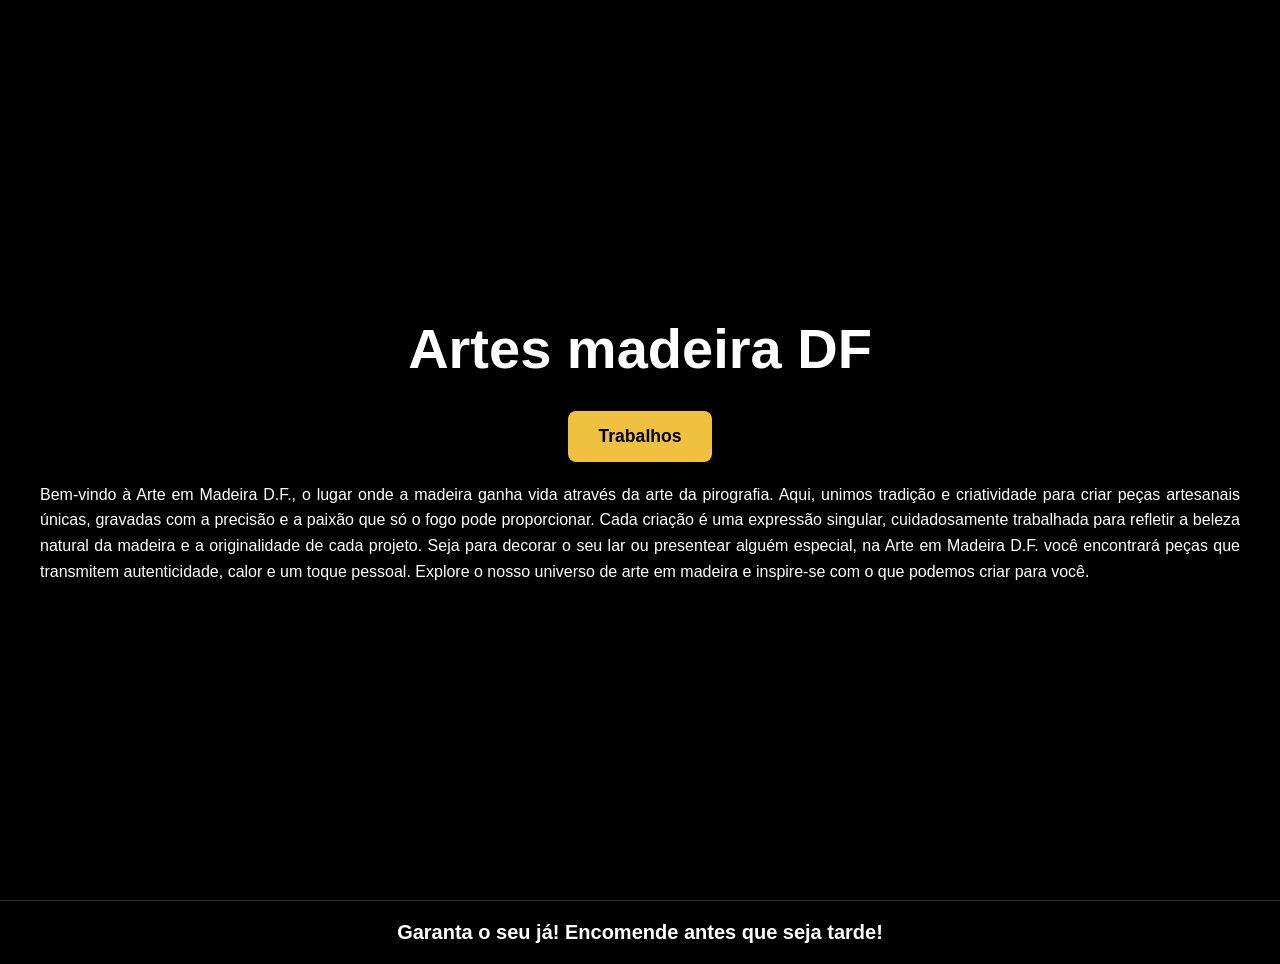
==== index.html @ bbf0ed5f "Update index.html Signed-off-by: diogoarquiteto490-sys <diogoarquiteto490@gmail.com>" ====
<!DOCTYPE html>
<html lang="pt">
<head>
  <meta charset="UTF-8">
  <title>Artes madeira DF</title>
  <meta name="viewport" content="width=device-width, initial-scale=1.0">
  
  <!-- ÍCONE NA ABA DO NAVEGADOR -->
  <link rel="icon" href="Logo Pequeno.svg" type="image/svg">
  
  <link rel="stylesheet" href="style.css">
</head>
<body>

<!-- CAPA -->
<section id="capa">
  <div class="capa-conteudo">
    <h1 class="titulo-capa">Artes madeira DF</h1>
    
    <div class="capa-botoes">
      <button id="btnTrabalhos">Trabalhos</button>
    </div>
    <p class="texto">
 Bem-vindo à Arte em Madeira D.F., o lugar onde a madeira ganha vida através da arte da pirografia. Aqui, unimos tradição e criatividade para criar peças artesanais únicas, gravadas com a precisão e a paixão que só o fogo pode proporcionar. Cada criação é uma expressão singular, cuidadosamente trabalhada para refletir a beleza natural da madeira e a originalidade de cada projeto. Seja para decorar o seu lar ou presentear alguém especial, na Arte em Madeira D.F. você encontrará peças que transmitem autenticidade, calor e um toque pessoal. Explore o nosso universo de arte em madeira e inspire-se com o que podemos criar para você. 
</p>
    <!-- SUB-BOTÕES -->
    <div id="subBotoes" class="hidden">
      <button data-target="quadros" class="btn-sub">Quadros</button>
      <button data-target="imans" class="btn-sub">Ímanes</button>
      <button data-target="colecoes" class="btn-sub">Coleções</button>
    </div>
  </div>
</section>

<!-- SITE (CONTEÚDO ESCONDIDO INICIALMENTE) -->
<section id="site" class="hidden">
  <button id="voltarCapa" class="voltar-menu">← Voltar para a Capa</button>
  
  <nav class="tabs">
    <ul>
      <li><button class="tab" data-tab="quadros">Quadros</button></li>
      <li><button class="tab" data-tab="imans">Ímanes</button></li>
      <li><button class="tab" data-tab="colecoes">Coleções</button></li>
    </ul>
  </nav>

  <div id="quadros" class="tab-content">
    <h2>Os Meus Quadros</h2>
    <div class="galeria" id="listaQuadros"></div>
  </div>

  <div id="imans" class="tab-content">
    <h2>Os Meus Ímanes</h2>
    <div class="galeria" id="listaImans"></div>
  </div>

  <div id="colecoes" class="tab-content">
    <h2>As Minhas Coleções</h2>
    <div class="galeria" id="listaColecoes"></div>
  </div>
</section>

<!-- MODAL COM GALERIA -->
<div id="modal" class="modal hidden">
  <div class="modal-box">
    <span class="close">✕</span>
    <div class="modal-flex">
      <div class="modal-col-img">
        <div class="main-img-container">
          <button id="prevImg" class="nav-btn">❮</button>
          <img id="modalImg" src="" alt="">
          <button id="nextImg" class="nav-btn">❯</button>
        </div>
        <div id="thumbContainer" class="thumb-container"></div>
      </div>
      <div class="modal-col-info">
        <p><strong>Nome:</strong> <span id="modalTitulo"></span></p>
        <p><strong>Ano:</strong> <span id="modalAno"></span></p>
        <p><strong>Autor:</strong> <span id="modalAutor"></span></p>
        
        <!-- SECÇÃO TRABALHOS (QUADROS/ÍMANES) -->
        <div id="infoTrabalho">
          <p><strong>Número:</strong> <span id="modalNumero"></span></p>
          <div class="medidas-box">
            <p><strong>Medidas:</strong></p>
            <ul>
              <li><strong>Comp:</strong> <span id="modalComp"></span></li>
              <li><strong>Larg:</strong> <span id="modalLarg"></span></li>
              <li><strong>Esp:</strong> <span id="modalEsp"></span></li>
            </ul>
          </div>
          <p><strong>Descrição:</strong></p>
          <p id="modalDesc" class="descricao-texto"></p>
        </div>

        <!-- SECÇÃO COLEÇÕES -->
        <div id="infoColecao" class="hidden">
          <p><strong>Tipo de Peça:</strong> <span id="colTipo"></span></p>
          <p><strong>Itens Disponíveis:</strong></p>
          <p id="colItens" class="descricao-texto"></p>
        </div>
      </div>
    </div>
  </div>
</div>

<script src="script.js"></script>
  <footer class="rodape">
  Garanta o seu já! Encomende antes que seja tarde!
</footer>
</body>
</html>
---- style.css ----
* { margin: 0; padding: 0; box-sizing: border-box; }
body { font-family: 'Segoe UI', sans-serif; background: #000; color: #fff; }
.hidden { display: none !important; }

/* CAPA */
#capa { 
  height: 100vh; 
  background: url("logo.svg") center/cover no-repeat; 
  display: flex; align-items: center; justify-content: center; 
}
.capa-conteudo { 
  background: rgba(0,0,0,0.6); padding: 40px; border-radius: 15px; text-align: center; 
}
.titulo-capa {
  font-size: 3.5rem; color: #fff; margin-bottom: 30px;
  text-shadow: 2px 2px 10px rgba(0,0,0,1);
}
.capa-botoes { display: flex; gap: 20px; justify-content: center; }
.capa-botoes button { 
  padding: 15px 30px; cursor: pointer; background: #f0c040; 
  border: none; border-radius: 8px; font-weight: bold; font-size: 1.1rem;
}

/* SUB-BOTÕES */
#subBotoes { margin-top: 25px; display: flex; gap: 15px; justify-content: center; }
.btn-sub { 
  background: #fff !important; color: #000 !important; 
  padding: 10px 25px !important; border: 2px solid #f0c040 !important; 
  font-weight: bold; border-radius: 5px; cursor: pointer;
}

/* SITE */
.tabs { background: #111; border-bottom: 1px solid #333; padding: 10px; }
.tabs ul { list-style: none; display: flex; justify-content: center; gap: 20px; }
.tab { background: none; border: none; color: #aaa; cursor: pointer; font-size: 1rem; padding: 10px; }
.tab.active { color: #f0c040; border-bottom: 2px solid #f0c040; }
.tab-content { display: none; padding: 40px; text-align: center; }
.tab-content.active { display: block; }
.voltar-menu { background: #333; color: #fff; border: none; padding: 10px 20px; cursor: pointer; margin: 15px; border-radius: 5px; }

/* GALERIA */
.galeria { display: flex; flex-wrap: wrap; justify-content: center; gap: 20px; }
.galeria img { 
  width: 180px; height: 180px; object-fit: cover; 
  border: 6px solid #3d2b1f; padding: 3px; background: #000;
  box-shadow: 5px 5px 15px rgba(0,0,0,0.8); cursor: pointer; transition: 0.3s;
}
.galeria img:hover { transform: scale(1.1); border-color: #f0c040; }

/* MODAL FIXO (900x600) */
.modal { 
  position: fixed; inset: 0; background: rgba(0,0,0,0.95); 
  display: flex; align-items: center; justify-content: center; z-index: 3000; 
}
.modal-box {
  background: #000; width: 900px; height: 600px; 
  max-width: 95vw; max-height: 90vh; padding: 50px 30px;
  border: 1px solid #333; position: relative; overflow: hidden;
}
.modal-flex { display: flex; height: 100%; gap: 40px; }
.modal-col-img { flex: 0 0 500px; height: 100%; display: flex; align-items: center; justify-content: center; }
.modal-col-img img { max-width: 100%; max-height: 100%; object-fit: contain; border: 1px solid #222; }
.modal-col-info { flex: 1; color: #888; text-align: left; overflow-y: auto; }
.modal-col-info span { text-decoration: underline; color: #ccc; }
.close { position: absolute; top: 10px; right: 20px; font-size: 2.5rem; cursor: pointer; color: #fff; }

@media (max-width: 850px) {
  .modal-box { width: 95%; height: auto; padding-top: 60px; overflow-y: auto; }
  .modal-flex { flex-direction: column; }
  .modal-col-img { flex: 0 0 auto; width: 100%; height: 300px; }
}

.texto{
    color: white;
    font-size: 16px;
    margin-top: 20px;
    text-align: justify;
    max-width: 1200px;
    margin-left: auto;
    margin-right: auto;
    line-height: 1.6;
    display: block;
}
.rodape{
    width: 100%;
    background: #000;
    color: white;
    text-align: center;
    padding: 20px;
    font-size: 20px;
    font-weight: bold;
    border-top: 1px solid #333;
}
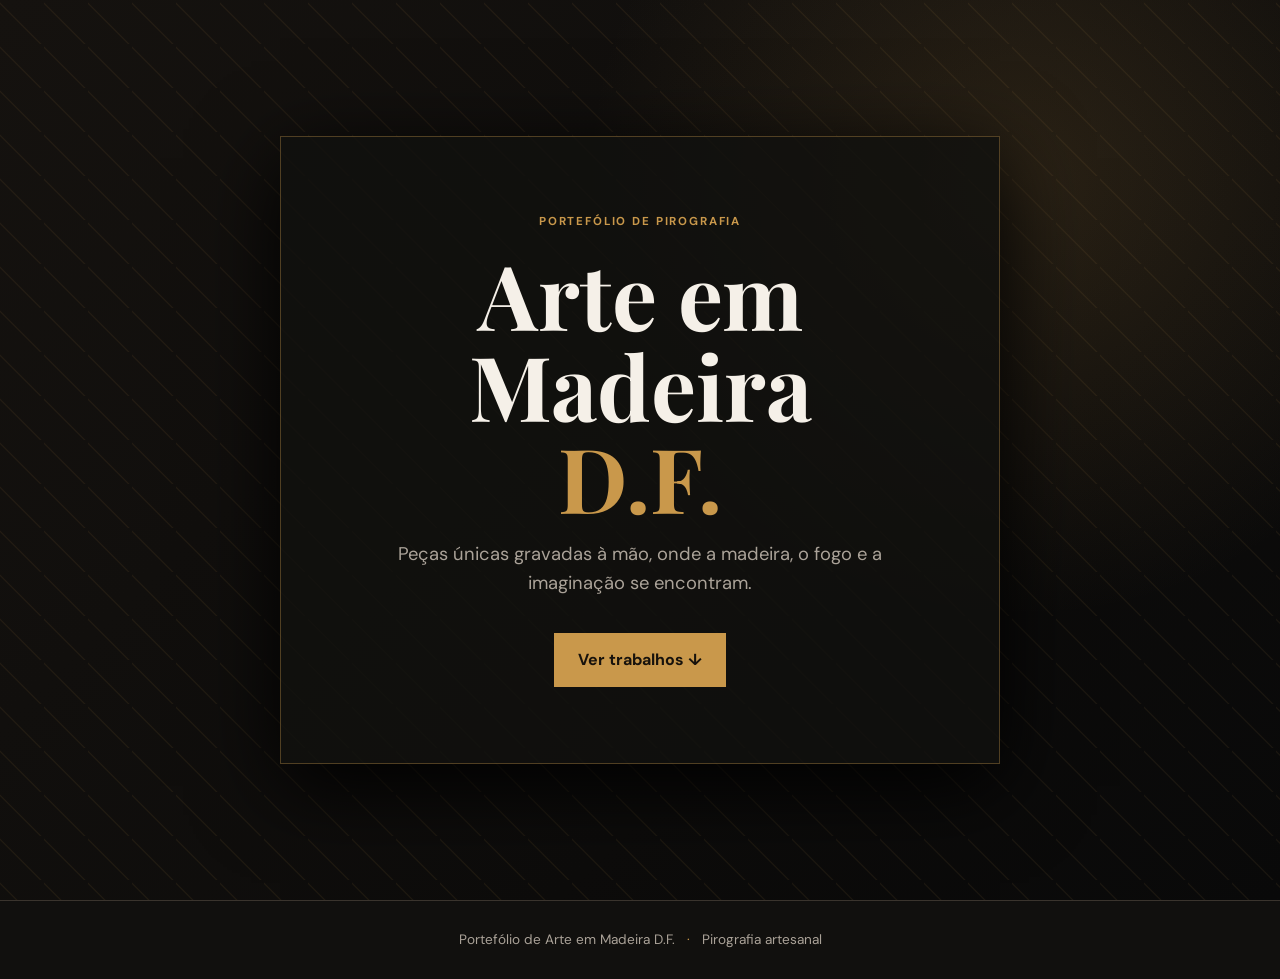
==== commit 5d42eea7: "Update HTML structure and content for portfolio Signed-off-by: diogoarquiteto490-sys <diogoarquiteto" ====
--- a/index.html
+++ b/index.html
@@ -1,112 +1,92 @@
 <!DOCTYPE html>
-<html lang="pt">
+<html lang="pt-PT">
 <head>
   <meta charset="UTF-8">
-  <title>Artes madeira DF</title>
   <meta name="viewport" content="width=device-width, initial-scale=1.0">
-  
-  <!-- ÍCONE NA ABA DO NAVEGADOR -->
-  <link rel="icon" href="Logo Pequeno.svg" type="image/svg">
-  
+  <meta name="description" content="Portefólio de pirografia e arte em madeira de Diogo Fernandes.">
+  <title>Arte em Madeira D.F. — Portefólio</title>
+  <link rel="icon" href="Logo Pequeno.svg" type="image/svg+xml">
   <link rel="stylesheet" href="style.css">
 </head>
 <body>
+  <main>
+    <section id="capa" aria-labelledby="titulo-capa">
+      <div class="capa-conteudo">
+        <p class="eyebrow">PORTefólio de pirografia</p>
+        <h1 id="titulo-capa" class="titulo-capa">Arte em Madeira <span>D.F.</span></h1>
+        <p class="texto">Peças únicas gravadas à mão, onde a madeira, o fogo e a imaginação se encontram.</p>
+        <div class="capa-botoes">
+          <button id="btnTrabalhos" type="button" aria-expanded="false" aria-controls="subBotoes">Ver trabalhos <span aria-hidden="true">↓</span></button>
+        </div>
+        <div id="subBotoes" class="sub-botoes hidden" aria-label="Escolher categoria">
+          <button data-target="quadros" class="btn-sub" type="button">Quadros</button>
+          <button data-target="imans" class="btn-sub" type="button">Ímanes</button>
+          <button data-target="colecoes" class="btn-sub" type="button">Coleções</button>
+        </div>
+      </div>
+    </section>
 
-<!-- CAPA -->
-<section id="capa">
-  <div class="capa-conteudo">
-    <h1 class="titulo-capa">Artes madeira DF</h1>
-    
-    <div class="capa-botoes">
-      <button id="btnTrabalhos">Trabalhos</button>
-    </div>
-    <p class="texto">
- Bem-vindo à Arte em Madeira D.F., o lugar onde a madeira ganha vida através da arte da pirografia. Aqui, unimos tradição e criatividade para criar peças artesanais únicas, gravadas com a precisão e a paixão que só o fogo pode proporcionar. Cada criação é uma expressão singular, cuidadosamente trabalhada para refletir a beleza natural da madeira e a originalidade de cada projeto. Seja para decorar o seu lar ou presentear alguém especial, na Arte em Madeira D.F. você encontrará peças que transmitem autenticidade, calor e um toque pessoal. Explore o nosso universo de arte em madeira e inspire-se com o que podemos criar para você. 
-</p>
-    <!-- SUB-BOTÕES -->
-    <div id="subBotoes" class="hidden">
-      <button data-target="quadros" class="btn-sub">Quadros</button>
-      <button data-target="imans" class="btn-sub">Ímanes</button>
-      <button data-target="colecoes" class="btn-sub">Coleções</button>
-    </div>
-  </div>
-</section>
+    <section id="site" class="hidden" aria-label="Portefólio">
+      <header class="site-header">
+        <button id="voltarCapa" class="voltar-menu" type="button">← Capa</button>
+        <div>
+          <p class="eyebrow">Arte em Madeira D.F.</p>
+          <h2>Galeria de trabalhos</h2>
+        </div>
+      </header>
+      <nav class="tabs" aria-label="Categorias do portefólio">
+        <ul>
+          <li><button class="tab" data-tab="quadros" type="button">Quadros</button></li>
+          <li><button class="tab" data-tab="imans" type="button">Ímanes</button></li>
+          <li><button class="tab" data-tab="colecoes" type="button">Coleções</button></li>
+        </ul>
+      </nav>
+      <div id="quadros" class="tab-content">
+        <div class="section-heading"><p class="eyebrow">Peças gravadas à mão</p><h2>Os meus quadros</h2><p>Uma seleção de trabalhos desenvolvidos ao longo dos anos.</p></div>
+        <div class="galeria" id="listaQuadros"></div>
+      </div>
+      <div id="imans" class="tab-content">
+        <div class="section-heading"><p class="eyebrow">Pequenos formatos</p><h2>Os meus ímanes</h2><p>Objetos simples que levam a arte em madeira para o dia a dia.</p></div>
+        <div class="galeria" id="listaImans"></div>
+      </div>
+      <div id="colecoes" class="tab-content">
+        <div class="section-heading"><p class="eyebrow">Conjuntos e temas</p><h2>As minhas coleções</h2><p>Trabalhos reunidos por memória, lugar ou inspiração.</p></div>
+        <div class="galeria" id="listaColecoes"></div>
+      </div>
+    </section>
+  </main>
 
-<!-- SITE (CONTEÚDO ESCONDIDO INICIALMENTE) -->
-<section id="site" class="hidden">
-  <button id="voltarCapa" class="voltar-menu">← Voltar para a Capa</button>
-  
-  <nav class="tabs">
-    <ul>
-      <li><button class="tab" data-tab="quadros">Quadros</button></li>
-      <li><button class="tab" data-tab="imans">Ímanes</button></li>
-      <li><button class="tab" data-tab="colecoes">Coleções</button></li>
-    </ul>
-  </nav>
-
-  <div id="quadros" class="tab-content">
-    <h2>Os Meus Quadros</h2>
-    <div class="galeria" id="listaQuadros"></div>
-  </div>
-
-  <div id="imans" class="tab-content">
-    <h2>Os Meus Ímanes</h2>
-    <div class="galeria" id="listaImans"></div>
-  </div>
-
-  <div id="colecoes" class="tab-content">
-    <h2>As Minhas Coleções</h2>
-    <div class="galeria" id="listaColecoes"></div>
-  </div>
-</section>
-
-<!-- MODAL COM GALERIA -->
-<div id="modal" class="modal hidden">
-  <div class="modal-box">
-    <span class="close">✕</span>
-    <div class="modal-flex">
-      <div class="modal-col-img">
-        <div class="main-img-container">
-          <button id="prevImg" class="nav-btn">❮</button>
-          <img id="modalImg" src="" alt="">
-          <button id="nextImg" class="nav-btn">❯</button>
+  <div id="modal" class="modal hidden" role="dialog" aria-modal="true" aria-labelledby="modalTitulo">
+    <div class="modal-box">
+      <button class="close" type="button" aria-label="Fechar detalhe">×</button>
+      <div class="modal-flex">
+        <div class="modal-col-img">
+          <div class="main-img-container">
+            <button id="prevImg" class="nav-btn" type="button" aria-label="Imagem anterior">‹</button>
+            <img id="modalImg" src="" alt="">
+            <button id="nextImg" class="nav-btn" type="button" aria-label="Imagem seguinte">›</button>
+          </div>
+          <div id="thumbContainer" class="thumb-container" aria-label="Miniaturas"></div>
         </div>
-        <div id="thumbContainer" class="thumb-container"></div>
-      </div>
-      <div class="modal-col-info">
-        <p><strong>Nome:</strong> <span id="modalTitulo"></span></p>
-        <p><strong>Ano:</strong> <span id="modalAno"></span></p>
-        <p><strong>Autor:</strong> <span id="modalAutor"></span></p>
-        
-        <!-- SECÇÃO TRABALHOS (QUADROS/ÍMANES) -->
-        <div id="infoTrabalho">
-          <p><strong>Número:</strong> <span id="modalNumero"></span></p>
-          <div class="medidas-box">
-            <p><strong>Medidas:</strong></p>
-            <ul>
-              <li><strong>Comp:</strong> <span id="modalComp"></span></li>
-              <li><strong>Larg:</strong> <span id="modalLarg"></span></li>
-              <li><strong>Esp:</strong> <span id="modalEsp"></span></li>
-            </ul>
+        <div class="modal-col-info">
+          <p class="eyebrow">Detalhe da obra</p>
+          <h2 id="modalTitulo"></h2>
+          <p id="modalDesc" class="descricao-texto"></p>
+          <dl class="dados-obra">
+            <div><dt>Ano</dt><dd id="modalAno"></dd></div>
+            <div><dt>Autor</dt><dd id="modalAutor"></dd></div>
+            <div id="pNumero"><dt>Número</dt><dd id="modalNumero"></dd></div>
+          </dl>
+          <div id="boxMedidas" class="medidas-box">
+            <p class="eyebrow">Dimensões</p>
+            <ul><li><strong>Comp.</strong> <span id="modalComp"></span></li><li><strong>Larg.</strong> <span id="modalLarg"></span></li><li><strong>Esp.</strong> <span id="modalEsp"></span></li></ul>
           </div>
-          <p><strong>Descrição:</strong></p>
-          <p id="modalDesc" class="descricao-texto"></p>
-        </div>
-
-        <!-- SECÇÃO COLEÇÕES -->
-        <div id="infoColecao" class="hidden">
-          <p><strong>Tipo de Peça:</strong> <span id="colTipo"></span></p>
-          <p><strong>Itens Disponíveis:</strong></p>
-          <p id="colItens" class="descricao-texto"></p>
+          <p class="contador" id="contadorImagem" aria-live="polite"></p>
         </div>
       </div>
     </div>
   </div>
-</div>
-
-<script src="script.js"></script>
-  <footer class="rodape">
-  Garanta o seu já! Encomende antes que seja tarde!
-</footer>
+  <footer class="rodape">Portefólio de Arte em Madeira D.F. <span>·</span> Pirografia artesanal</footer>
+  <script src="script.js"></script>
 </body>
 </html>
--- a/style.css
+++ b/style.css
@@ -1,93 +1,88 @@
-* { margin: 0; padding: 0; box-sizing: border-box; }
-body { font-family: 'Segoe UI', sans-serif; background: #000; color: #fff; }
-.hidden { display: none !important; }
+@import url('https://fonts.googleapis.com/css2?family=DM+Sans:wght@400;500;700&family=Playfair+Display:wght@600;700&display=swap');
 
-/* CAPA */
-#capa { 
-  height: 100vh; 
-  background: url("logo.svg") center/cover no-repeat; 
-  display: flex; align-items: center; justify-content: center; 
+:root { --bg:#11100e; --panel:#1b1916; --text:#f5f0e8; --muted:#aaa298; --accent:#c9984b; --line:#3a342d; --wood:#704b2d; }
+* { margin:0; padding:0; box-sizing:border-box; }
+html { scroll-behavior:smooth; }
+body { min-width:320px; background:var(--bg); color:var(--text); font-family:'DM Sans',Arial,sans-serif; line-height:1.6; }
+button { font:inherit; }
+button:focus-visible { outline:3px solid var(--accent); outline-offset:4px; }
+.hidden { display:none !important; }
+
+#capa { min-height:100svh; display:grid; place-items:center; padding:32px 20px; position:relative; overflow:hidden; background:radial-gradient(circle at 80% 20%,rgba(201,152,75,.15),transparent 35%),linear-gradient(135deg,#15120f,#090909); }
+#capa::before { content:""; position:absolute; inset:0; opacity:.12; background-image:linear-gradient(45deg,transparent 45%,#c9984b 46%,transparent 48%); background-size:44px 44px; pointer-events:none; }
+.capa-conteudo { position:relative; width:min(720px,100%); padding:clamp(32px,7vw,76px); border:1px solid rgba(201,152,75,.35); background:rgba(17,16,14,.82); box-shadow:0 22px 80px #000; text-align:center; }
+.eyebrow { color:var(--accent); font-size:.72rem; font-weight:700; letter-spacing:.16em; text-transform:uppercase; }
+.titulo-capa { margin:16px 0 18px; font-family:'Playfair Display',Georgia,serif; font-size:clamp(2.7rem,7vw,5.7rem); line-height:1.02; font-weight:700; }
+.titulo-capa span { display:block; color:var(--accent); }
+.texto { max-width:570px; margin:0 auto; color:var(--muted); font-size:clamp(1rem,2vw,1.15rem); }
+.capa-botoes { margin-top:34px; }
+.capa-botoes button,.btn-sub,.voltar-menu,.nav-btn,.close,.tab { border:0; cursor:pointer; transition:.2s ease; }
+.capa-botoes button { padding:14px 24px; background:var(--accent); color:#17120c; font-weight:700; }
+.capa-botoes button:hover { background:#e0b66e; transform:translateY(-2px); }
+.sub-botoes { display:flex; justify-content:center; flex-wrap:wrap; gap:10px; margin-top:18px; }
+.btn-sub { padding:10px 18px; color:var(--text); background:transparent; border:1px solid var(--line); }
+.btn-sub:hover { border-color:var(--accent); color:var(--accent); }
+
+#site { min-height:100svh; }
+.site-header { display:flex; align-items:center; gap:24px; max-width:1240px; margin:auto; padding:28px 24px 18px; }
+.site-header h2,.section-heading h2 { font-family:'Playfair Display',Georgia,serif; font-size:clamp(1.8rem,4vw,3rem); line-height:1.1; }
+.voltar-menu { padding:9px 14px; color:var(--muted); background:transparent; border:1px solid var(--line); }
+.voltar-menu:hover { color:var(--text); border-color:var(--accent); }
+.tabs { position:sticky; top:0; z-index:20; background:rgba(17,16,14,.94); border-top:1px solid var(--line); border-bottom:1px solid var(--line); backdrop-filter:blur(12px); }
+.tabs ul { display:flex; justify-content:center; gap:clamp(8px,4vw,48px); list-style:none; }
+.tab { position:relative; padding:15px 6px 13px; color:var(--muted); background:none; }
+.tab::after { content:""; position:absolute; right:0; bottom:-1px; left:0; height:2px; background:transparent; }
+.tab:hover,.tab.active { color:var(--accent); }
+.tab.active::after { background:var(--accent); }
+.tab-content { max-width:1240px; margin:auto; padding:clamp(40px,6vw,78px) 24px 90px; }
+.tab-content { display:none; }
+.tab-content.active { display:block; }
+.section-heading { margin-bottom:34px; text-align:left; }
+.section-heading h2 { margin:5px 0 8px; }
+.section-heading p:last-child { color:var(--muted); }
+.galeria { display:grid; grid-template-columns:repeat(auto-fill,minmax(190px,1fr)); align-items:start; gap:24px; }
+.obra-card { overflow:hidden; background:var(--panel); border:1px solid var(--line); cursor:pointer; transition:transform .25s ease,border-color .25s ease,box-shadow .25s ease; }
+.obra-card:hover { transform:translateY(-5px); border-color:var(--accent); box-shadow:0 14px 30px #0008; }
+.obra-card img { display:block; width:100%; height:230px; object-fit:contain; background:#0b0b0a; }
+.obra-card-info { padding:13px 15px 15px; }
+.obra-card h3 { font-family:'Playfair Display',Georgia,serif; font-size:1.05rem; line-height:1.25; }
+.obra-card p { margin-top:3px; color:var(--muted); font-size:.85rem; }
+
+.modal { position:fixed; inset:0; z-index:100; display:grid; place-items:center; padding:20px; background:rgba(0,0,0,.86); backdrop-filter:blur(8px); }
+.modal-box { position:relative; width:min(1040px,100%); max-height:min(760px,92svh); overflow:auto; padding:clamp(38px,5vw,60px); background:var(--panel); border:1px solid var(--line); box-shadow:0 24px 80px #000; }
+.modal-flex { display:grid; grid-template-columns:minmax(0,1.1fr) minmax(260px,.9fr); gap:clamp(28px,5vw,60px); }
+.modal-col-img { min-width:0; }
+.main-img-container { display:flex; align-items:center; gap:10px; min-height:390px; }
+.main-img-container img { width:100%; height:min(62svh,560px); object-fit:contain; background:#0b0b0a; border:1px solid var(--line); }
+.nav-btn { flex:0 0 38px; width:38px; height:50px; color:var(--text); background:var(--bg); border:1px solid var(--line); font-size:2rem; line-height:1; }
+.nav-btn:hover { color:var(--accent); border-color:var(--accent); }
+.close { position:absolute; top:13px; right:18px; color:var(--muted); background:none; font-size:2rem; line-height:1; }
+.close:hover { color:var(--text); }
+.modal-col-info h2 { margin:7px 0 17px; font-family:'Playfair Display',Georgia,serif; font-size:clamp(1.8rem,4vw,3rem); line-height:1.1; }
+.descricao-texto { color:var(--muted); }
+.dados-obra { display:flex; flex-wrap:wrap; gap:18px; margin:28px 0; padding:18px 0; border-top:1px solid var(--line); border-bottom:1px solid var(--line); }
+.dados-obra dt { color:var(--accent); font-size:.72rem; font-weight:700; letter-spacing:.08em; text-transform:uppercase; }
+.dados-obra dd { color:var(--text); }
+.medidas-box { padding:16px; background:#141210; border:1px solid var(--line); }
+.medidas-box ul { display:flex; flex-wrap:wrap; gap:16px; margin-top:8px; list-style:none; color:var(--muted); }
+.medidas-box span { color:var(--text); }
+.thumb-container { display:flex; flex-wrap:wrap; gap:8px; margin-top:12px; }
+.thumb { width:58px; height:58px; object-fit:cover; opacity:.55; border:1px solid var(--line); cursor:pointer; }
+.thumb.active,.thumb:hover { opacity:1; border-color:var(--accent); }
+.contador { margin-top:18px; color:var(--accent); font-size:.85rem; }
+.rodape { padding:28px 20px; color:var(--muted); text-align:center; border-top:1px solid var(--line); font-size:.85rem; }
+.rodape span { color:var(--accent); margin:0 8px; }
+
+@media (max-width:700px) {
+  .site-header { align-items:flex-start; flex-direction:column; gap:12px; }
+  .tab-content { padding-inline:16px; }
+  .galeria { grid-template-columns:repeat(2,minmax(0,1fr)); gap:12px; }
+  .obra-card img { height:180px; }
+  .modal { padding:8px; }
+  .modal-box { padding:45px 18px 24px; }
+  .modal-flex { grid-template-columns:1fr; gap:24px; }
+  .main-img-container { min-height:260px; }
+  .main-img-container img { height:300px; }
+  .nav-btn { flex-basis:32px; width:32px; }
 }
-.capa-conteudo { 
-  background: rgba(0,0,0,0.6); padding: 40px; border-radius: 15px; text-align: center; 
-}
-.titulo-capa {
-  font-size: 3.5rem; color: #fff; margin-bottom: 30px;
-  text-shadow: 2px 2px 10px rgba(0,0,0,1);
-}
-.capa-botoes { display: flex; gap: 20px; justify-content: center; }
-.capa-botoes button { 
-  padding: 15px 30px; cursor: pointer; background: #f0c040; 
-  border: none; border-radius: 8px; font-weight: bold; font-size: 1.1rem;
-}
-
-/* SUB-BOTÕES */
-#subBotoes { margin-top: 25px; display: flex; gap: 15px; justify-content: center; }
-.btn-sub { 
-  background: #fff !important; color: #000 !important; 
-  padding: 10px 25px !important; border: 2px solid #f0c040 !important; 
-  font-weight: bold; border-radius: 5px; cursor: pointer;
-}
-
-/* SITE */
-.tabs { background: #111; border-bottom: 1px solid #333; padding: 10px; }
-.tabs ul { list-style: none; display: flex; justify-content: center; gap: 20px; }
-.tab { background: none; border: none; color: #aaa; cursor: pointer; font-size: 1rem; padding: 10px; }
-.tab.active { color: #f0c040; border-bottom: 2px solid #f0c040; }
-.tab-content { display: none; padding: 40px; text-align: center; }
-.tab-content.active { display: block; }
-.voltar-menu { background: #333; color: #fff; border: none; padding: 10px 20px; cursor: pointer; margin: 15px; border-radius: 5px; }
-
-/* GALERIA */
-.galeria { display: flex; flex-wrap: wrap; justify-content: center; gap: 20px; }
-.galeria img { 
-  width: 180px; height: 180px; object-fit: cover; 
-  border: 6px solid #3d2b1f; padding: 3px; background: #000;
-  box-shadow: 5px 5px 15px rgba(0,0,0,0.8); cursor: pointer; transition: 0.3s;
-}
-.galeria img:hover { transform: scale(1.1); border-color: #f0c040; }
-
-/* MODAL FIXO (900x600) */
-.modal { 
-  position: fixed; inset: 0; background: rgba(0,0,0,0.95); 
-  display: flex; align-items: center; justify-content: center; z-index: 3000; 
-}
-.modal-box {
-  background: #000; width: 900px; height: 600px; 
-  max-width: 95vw; max-height: 90vh; padding: 50px 30px;
-  border: 1px solid #333; position: relative; overflow: hidden;
-}
-.modal-flex { display: flex; height: 100%; gap: 40px; }
-.modal-col-img { flex: 0 0 500px; height: 100%; display: flex; align-items: center; justify-content: center; }
-.modal-col-img img { max-width: 100%; max-height: 100%; object-fit: contain; border: 1px solid #222; }
-.modal-col-info { flex: 1; color: #888; text-align: left; overflow-y: auto; }
-.modal-col-info span { text-decoration: underline; color: #ccc; }
-.close { position: absolute; top: 10px; right: 20px; font-size: 2.5rem; cursor: pointer; color: #fff; }
-
-@media (max-width: 850px) {
-  .modal-box { width: 95%; height: auto; padding-top: 60px; overflow-y: auto; }
-  .modal-flex { flex-direction: column; }
-  .modal-col-img { flex: 0 0 auto; width: 100%; height: 300px; }
-}
-
-.texto{
-    color: white;
-    font-size: 16px;
-    margin-top: 20px;
-    text-align: justify;
-    max-width: 1200px;
-    margin-left: auto;
-    margin-right: auto;
-    line-height: 1.6;
-    display: block;
-}
-.rodape{
-    width: 100%;
-    background: #000;
-    color: white;
-    text-align: center;
-    padding: 20px;
-    font-size: 20px;
-    font-weight: bold;
-    border-top: 1px solid #333;
-}
+@media (max-width:380px) { .galeria { grid-template-columns:1fr; } .obra-card img { height:240px; } }
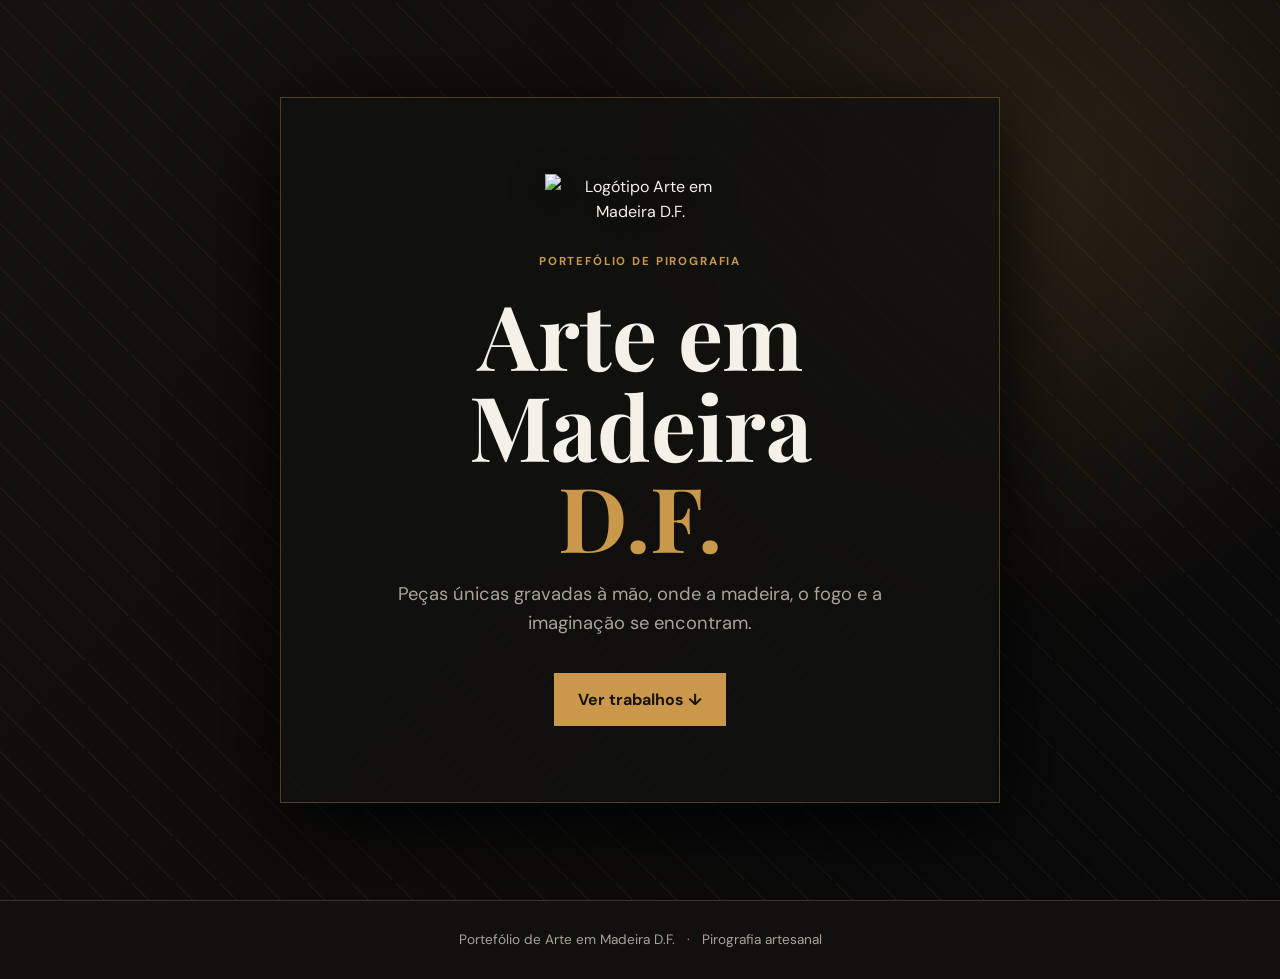
==== commit 4e4055d8: "Refactor header section and update logo placement Signed-off-by: diogoarquiteto490-sys <diogoarquite" ====
--- a/index.html
+++ b/index.html
@@ -12,7 +12,8 @@
   <main>
     <section id="capa" aria-labelledby="titulo-capa">
       <div class="capa-conteudo">
-        <p class="eyebrow">PORTefólio de pirografia</p>
+        <img class="logo-principal" src="logo.svg" alt="Logótipo Arte em Madeira D.F.">
+        <p class="eyebrow">Portefólio de pirografia</p>
         <h1 id="titulo-capa" class="titulo-capa">Arte em Madeira <span>D.F.</span></h1>
         <p class="texto">Peças únicas gravadas à mão, onde a madeira, o fogo e a imaginação se encontram.</p>
         <div class="capa-botoes">
@@ -29,9 +30,12 @@
     <section id="site" class="hidden" aria-label="Portefólio">
       <header class="site-header">
         <button id="voltarCapa" class="voltar-menu" type="button">← Capa</button>
-        <div>
-          <p class="eyebrow">Arte em Madeira D.F.</p>
-          <h2>Galeria de trabalhos</h2>
+        <div class="marca-header">
+          <img class="logo-header" src="logo.svg" alt="Logótipo Arte em Madeira D.F.">
+          <div>
+            <p class="eyebrow">Arte em Madeira D.F.</p>
+            <h2>Galeria de trabalhos</h2>
+          </div>
         </div>
       </header>
       <nav class="tabs" aria-label="Categorias do portefólio">
--- a/style.css
+++ b/style.css
@@ -11,6 +11,9 @@
 #capa { min-height:100svh; display:grid; place-items:center; padding:32px 20px; position:relative; overflow:hidden; background:radial-gradient(circle at 80% 20%,rgba(201,152,75,.15),transparent 35%),linear-gradient(135deg,#15120f,#090909); }
 #capa::before { content:""; position:absolute; inset:0; opacity:.12; background-image:linear-gradient(45deg,transparent 45%,#c9984b 46%,transparent 48%); background-size:44px 44px; pointer-events:none; }
 .capa-conteudo { position:relative; width:min(720px,100%); padding:clamp(32px,7vw,76px); border:1px solid rgba(201,152,75,.35); background:rgba(17,16,14,.82); box-shadow:0 22px 80px #000; text-align:center; }
+.logo-principal { display:block; width:min(190px,52vw); max-height:150px; margin:0 auto 28px; object-fit:contain; filter:drop-shadow(0 8px 16px #000); }
+.logo-header { width:62px; height:62px; object-fit:contain; flex:0 0 62px; }
+.marca-header { display:flex; align-items:center; gap:16px; }
 .eyebrow { color:var(--accent); font-size:.72rem; font-weight:700; letter-spacing:.16em; text-transform:uppercase; }
 .titulo-capa { margin:16px 0 18px; font-family:'Playfair Display',Georgia,serif; font-size:clamp(2.7rem,7vw,5.7rem); line-height:1.02; font-weight:700; }
 .titulo-capa span { display:block; color:var(--accent); }
@@ -25,6 +28,7 @@
 
 #site { min-height:100svh; }
 .site-header { display:flex; align-items:center; gap:24px; max-width:1240px; margin:auto; padding:28px 24px 18px; }
+.site-header > .marca-header { flex:1; }
 .site-header h2,.section-heading h2 { font-family:'Playfair Display',Georgia,serif; font-size:clamp(1.8rem,4vw,3rem); line-height:1.1; }
 .voltar-menu { padding:9px 14px; color:var(--muted); background:transparent; border:1px solid var(--line); }
 .voltar-menu:hover { color:var(--text); border-color:var(--accent); }
@@ -74,7 +78,9 @@
 .rodape span { color:var(--accent); margin:0 8px; }
 
 @media (max-width:700px) {
-  .site-header { align-items:flex-start; flex-direction:column; gap:12px; }
+  .site-header { align-items:flex-start; flex-direction:column; gap:16px; }
+  .marca-header { gap:12px; }
+  .logo-header { width:50px; height:50px; flex-basis:50px; }
   .tab-content { padding-inline:16px; }
   .galeria { grid-template-columns:repeat(2,minmax(0,1fr)); gap:12px; }
   .obra-card img { height:180px; }
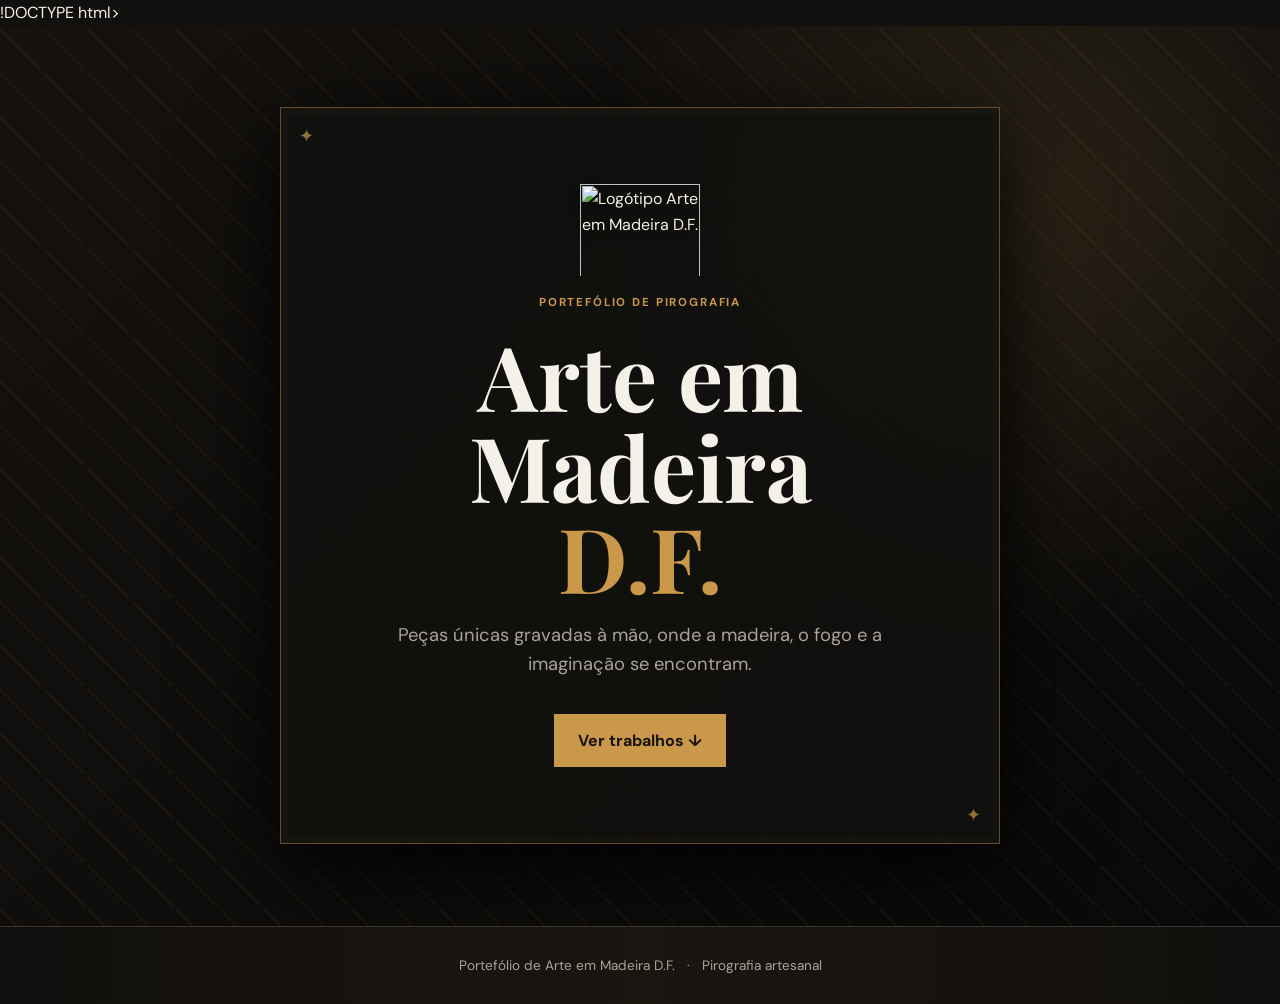
==== commit 2fe367e3: "Update favicon link in index.html Signed-off-by: diogoarquiteto490-sys <diogoarquiteto490@gmail.com>" ====
--- a/index.html
+++ b/index.html
@@ -1,11 +1,11 @@
-<!DOCTYPE html>
+!DOCTYPE html>
 <html lang="pt-PT">
 <head>
   <meta charset="UTF-8">
   <meta name="viewport" content="width=device-width, initial-scale=1.0">
   <meta name="description" content="Portefólio de pirografia e arte em madeira de Diogo Fernandes.">
   <title>Arte em Madeira D.F. — Portefólio</title>
-  <link rel="icon" href="Logo Pequeno.svg" type="image/svg+xml">
+  <link rel="icon" href="logo.svg" type="image/svg+xml">
   <link rel="stylesheet" href="style.css">
 </head>
 <body>
--- a/style.css
+++ b/style.css
@@ -10,9 +10,13 @@
 
 #capa { min-height:100svh; display:grid; place-items:center; padding:32px 20px; position:relative; overflow:hidden; background:radial-gradient(circle at 80% 20%,rgba(201,152,75,.15),transparent 35%),linear-gradient(135deg,#15120f,#090909); }
 #capa::before { content:""; position:absolute; inset:0; opacity:.12; background-image:linear-gradient(45deg,transparent 45%,#c9984b 46%,transparent 48%); background-size:44px 44px; pointer-events:none; }
-.capa-conteudo { position:relative; width:min(720px,100%); padding:clamp(32px,7vw,76px); border:1px solid rgba(201,152,75,.35); background:rgba(17,16,14,.82); box-shadow:0 22px 80px #000; text-align:center; }
-.logo-principal { display:block; width:min(190px,52vw); max-height:150px; margin:0 auto 28px; object-fit:contain; filter:drop-shadow(0 8px 16px #000); }
-.logo-header { width:62px; height:62px; object-fit:contain; flex:0 0 62px; }
+#capa::after { content:""; position:absolute; right:-8%; bottom:-16%; width:min(620px,75vw); aspect-ratio:1; background:url("logo.svg") center/contain no-repeat; opacity:.075; filter:sepia(1) saturate(.7); transform:rotate(-9deg); pointer-events:none; }
+.capa-conteudo { position:relative; z-index:1; width:min(720px,100%); padding:clamp(32px,7vw,76px); border:1px solid rgba(201,152,75,.45); background:rgba(17,16,14,.88); box-shadow:0 22px 80px #000, inset 0 0 0 6px rgba(201,152,75,.035); text-align:center; }
+.capa-conteudo::before,.capa-conteudo::after { content:"✦"; position:absolute; color:var(--accent); opacity:.7; font-size:1.1rem; }
+.capa-conteudo::before { top:14px; left:18px; }
+.capa-conteudo::after { right:18px; bottom:14px; }
+.logo-principal { display:block; width:min(120px,30vw); max-height:92px; margin:0 auto 18px; object-fit:contain; filter:drop-shadow(0 6px 12px #000); }
+.logo-header { width:48px; height:48px; object-fit:contain; flex:0 0 48px; padding:5px; border:1px solid rgba(201,152,75,.35); }
 .marca-header { display:flex; align-items:center; gap:16px; }
 .eyebrow { color:var(--accent); font-size:.72rem; font-weight:700; letter-spacing:.16em; text-transform:uppercase; }
 .titulo-capa { margin:16px 0 18px; font-family:'Playfair Display',Georgia,serif; font-size:clamp(2.7rem,7vw,5.7rem); line-height:1.02; font-weight:700; }
@@ -45,10 +49,10 @@
 .section-heading h2 { margin:5px 0 8px; }
 .section-heading p:last-child { color:var(--muted); }
 .galeria { display:grid; grid-template-columns:repeat(auto-fill,minmax(190px,1fr)); align-items:start; gap:24px; }
-.obra-card { overflow:hidden; background:var(--panel); border:1px solid var(--line); cursor:pointer; transition:transform .25s ease,border-color .25s ease,box-shadow .25s ease; }
+.obra-card { overflow:hidden; background:linear-gradient(145deg,#211b16,#171411); border:1px solid var(--line); cursor:pointer; transition:transform .25s ease,border-color .25s ease,box-shadow .25s ease; box-shadow:inset 0 0 0 4px rgba(201,152,75,.025); }
 .obra-card:hover { transform:translateY(-5px); border-color:var(--accent); box-shadow:0 14px 30px #0008; }
 .obra-card img { display:block; width:100%; height:230px; object-fit:contain; background:#0b0b0a; }
-.obra-card-info { padding:13px 15px 15px; }
+.obra-card-info { padding:13px 15px 15px; border-top:1px solid rgba(201,152,75,.18); }
 .obra-card h3 { font-family:'Playfair Display',Georgia,serif; font-size:1.05rem; line-height:1.25; }
 .obra-card p { margin-top:3px; color:var(--muted); font-size:.85rem; }
 
@@ -74,7 +78,7 @@
 .thumb { width:58px; height:58px; object-fit:cover; opacity:.55; border:1px solid var(--line); cursor:pointer; }
 .thumb.active,.thumb:hover { opacity:1; border-color:var(--accent); }
 .contador { margin-top:18px; color:var(--accent); font-size:.85rem; }
-.rodape { padding:28px 20px; color:var(--muted); text-align:center; border-top:1px solid var(--line); font-size:.85rem; }
+.rodape { padding:28px 20px; color:var(--muted); text-align:center; border-top:1px solid var(--line); font-size:.85rem; background:linear-gradient(90deg,#11100e,#1b1510,#11100e); }
 .rodape span { color:var(--accent); margin:0 8px; }
 
 @media (max-width:700px) {
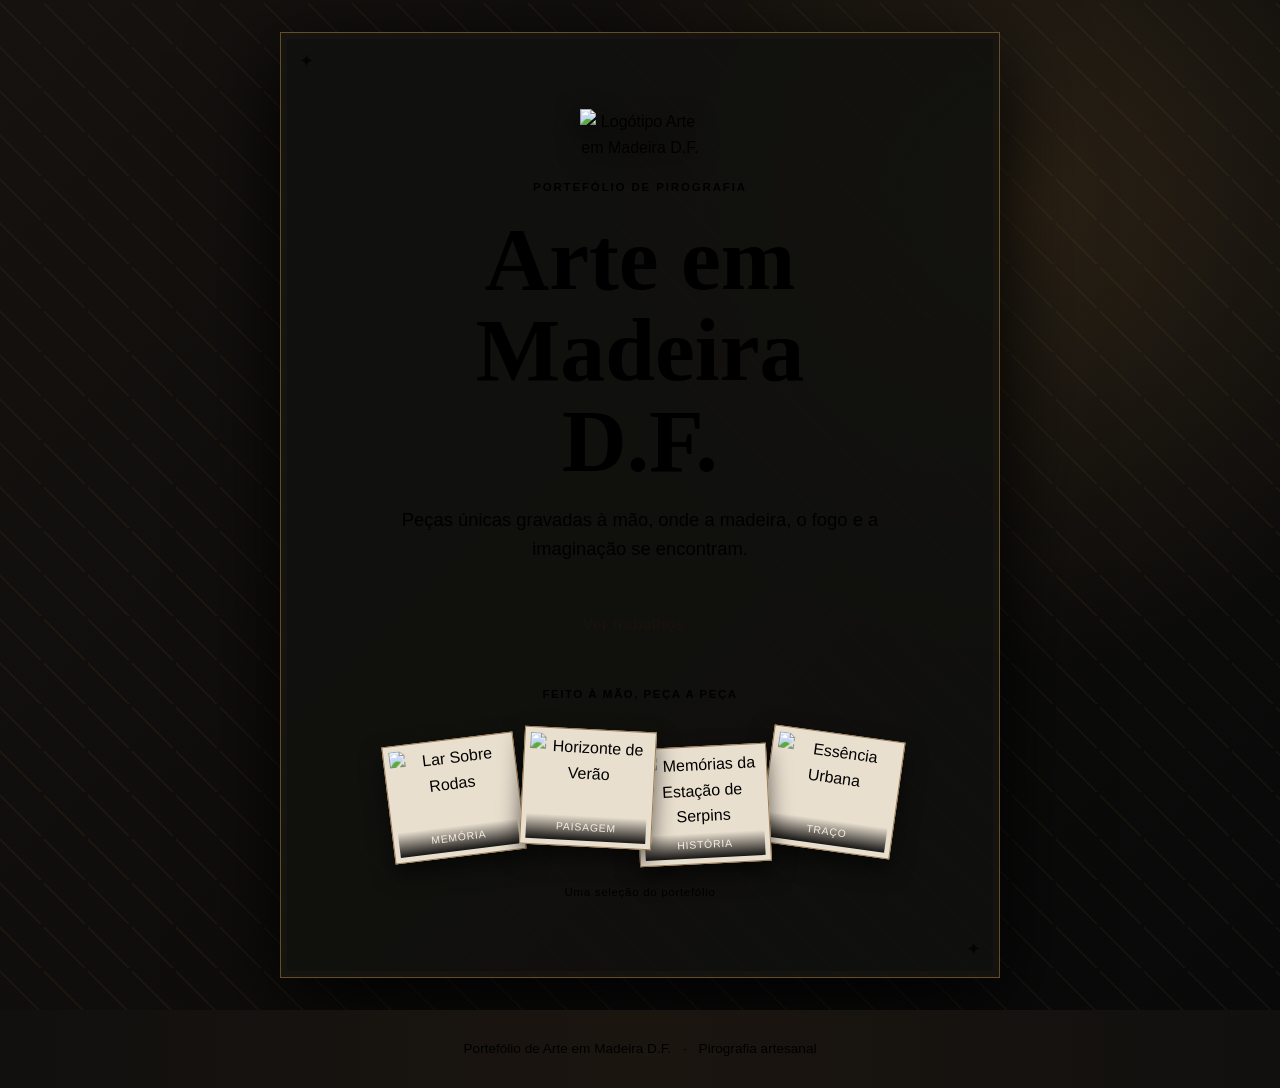
==== commit e14c5d36: "Update portfolio section in index.html Added new content and images to the portfolio section.  Signe" ====
--- a/index.html
+++ b/index.html
@@ -1,4 +1,4 @@
-!DOCTYPE html>
+<!DOCTYPE html>
 <html lang="pt-PT">
 <head>
   <meta charset="UTF-8">
@@ -24,6 +24,14 @@
           <button data-target="imans" class="btn-sub" type="button">Ímanes</button>
           <button data-target="colecoes" class="btn-sub" type="button">Coleções</button>
         </div>
+        <div class="capa-assinatura"><span></span> Feito à mão, peça a peça <span></span></div>
+        <div id="capaColagem" class="capa-colagem" aria-label="Seleção dinâmica de trabalhos">
+          <figure class="colagem-peca peca-a"><img src="quadro1.jpg" alt="Lar Sobre Rodas"><figcaption>Memória</figcaption></figure>
+          <figure class="colagem-peca peca-b"><img src="quadro12.jpg" alt="Horizonte de Verão"><figcaption>Paisagem</figcaption></figure>
+          <figure class="colagem-peca peca-c"><img src="quadro 31.jpeg" alt="Memórias da Estação de Serpins"><figcaption>História</figcaption></figure>
+          <figure class="colagem-peca peca-d"><img src="quadro23.jpg" alt="Essência Urbana"><figcaption>Traço</figcaption></figure>
+        </div>
+        <p class="colagem-legenda" id="colagemLegenda">Uma seleção do portefólio</p>
       </div>
     </section>
 
--- a/style.css
+++ b/style.css
@@ -1,4 +1,4 @@
-@import url('https://fonts.googleapis.com/css2?family=DM+Sans:wght@400;500;700&family=Playfair+Display:wght@600;700&display=swap');
+import url('https://fonts.googleapis.com/css2?family=DM+Sans:wght@400;500;700&family=Playfair+Display:wght@600;700&display=swap');
 
 :root { --bg:#11100e; --panel:#1b1916; --text:#f5f0e8; --muted:#aaa298; --accent:#c9984b; --line:#3a342d; --wood:#704b2d; }
 * { margin:0; padding:0; box-sizing:border-box; }
@@ -27,6 +27,22 @@
 .capa-botoes button { padding:14px 24px; background:var(--accent); color:#17120c; font-weight:700; }
 .capa-botoes button:hover { background:#e0b66e; transform:translateY(-2px); }
 .sub-botoes { display:flex; justify-content:center; flex-wrap:wrap; gap:10px; margin-top:18px; }
+.capa-assinatura { display:flex; align-items:center; justify-content:center; gap:12px; margin-top:34px; color:var(--accent); font-size:.72rem; font-weight:700; letter-spacing:.13em; text-transform:uppercase; }
+.capa-assinatura span { display:block; width:42px; height:1px; background:var(--accent); opacity:.65; }
+.capa-colagem { position:relative; width:min(560px,100%); height:150px; margin:25px auto 0; }
+.colagem-peca { position:absolute; overflow:hidden; width:132px; height:118px; padding:5px; background:#e9dfcf; border:1px solid #9a7b52; box-shadow:0 10px 22px #0009; transition:opacity .6s ease,transform .6s ease; }
+.colagem-peca img { display:block; width:100%; height:100%; object-fit:cover; }
+.colagem-peca figcaption { position:absolute; right:5px; bottom:5px; left:5px; padding:4px 2px; color:#f8efe3; background:linear-gradient(transparent,rgba(0,0,0,.9)); font-size:.65rem; letter-spacing:.08em; text-align:center; text-transform:uppercase; }
+.peca-a { top:10px; left:5%; transform:rotate(-7deg); }
+.peca-b { top:0; left:29%; z-index:2; transform:rotate(3deg); }
+.peca-c { top:17px; right:27%; z-index:1; transform:rotate(-3deg); }
+.peca-d { top:4px; right:4%; transform:rotate(8deg); }
+.colagem-legenda { margin-top:4px; color:var(--muted); font-size:.72rem; letter-spacing:.06em; text-align:center; }
+.colagem-peca.trocando { opacity:.18; transform:scale(.94) rotate(0deg); }
+.peca-a.trocando { transform:scale(.94) rotate(-7deg); }
+.peca-b.trocando { transform:scale(.94) rotate(3deg); }
+.peca-c.trocando { transform:scale(.94) rotate(-3deg); }
+.peca-d.trocando { transform:scale(.94) rotate(8deg); }
 .btn-sub { padding:10px 18px; color:var(--text); background:transparent; border:1px solid var(--line); }
 .btn-sub:hover { border-color:var(--accent); color:var(--accent); }
 
@@ -85,6 +101,13 @@
   .site-header { align-items:flex-start; flex-direction:column; gap:16px; }
   .marca-header { gap:12px; }
   .logo-header { width:50px; height:50px; flex-basis:50px; }
+  .capa-colagem { height:122px; margin-top:20px; }
+  .colagem-peca { width:94px; height:92px; }
+  .peca-a { left:0; }
+  .peca-b { left:24%; }
+  .peca-c { right:24%; }
+  .peca-d { right:0; }
+  .capa-assinatura { margin-top:26px; font-size:.63rem; }
   .tab-content { padding-inline:16px; }
   .galeria { grid-template-columns:repeat(2,minmax(0,1fr)); gap:12px; }
   .obra-card img { height:180px; }
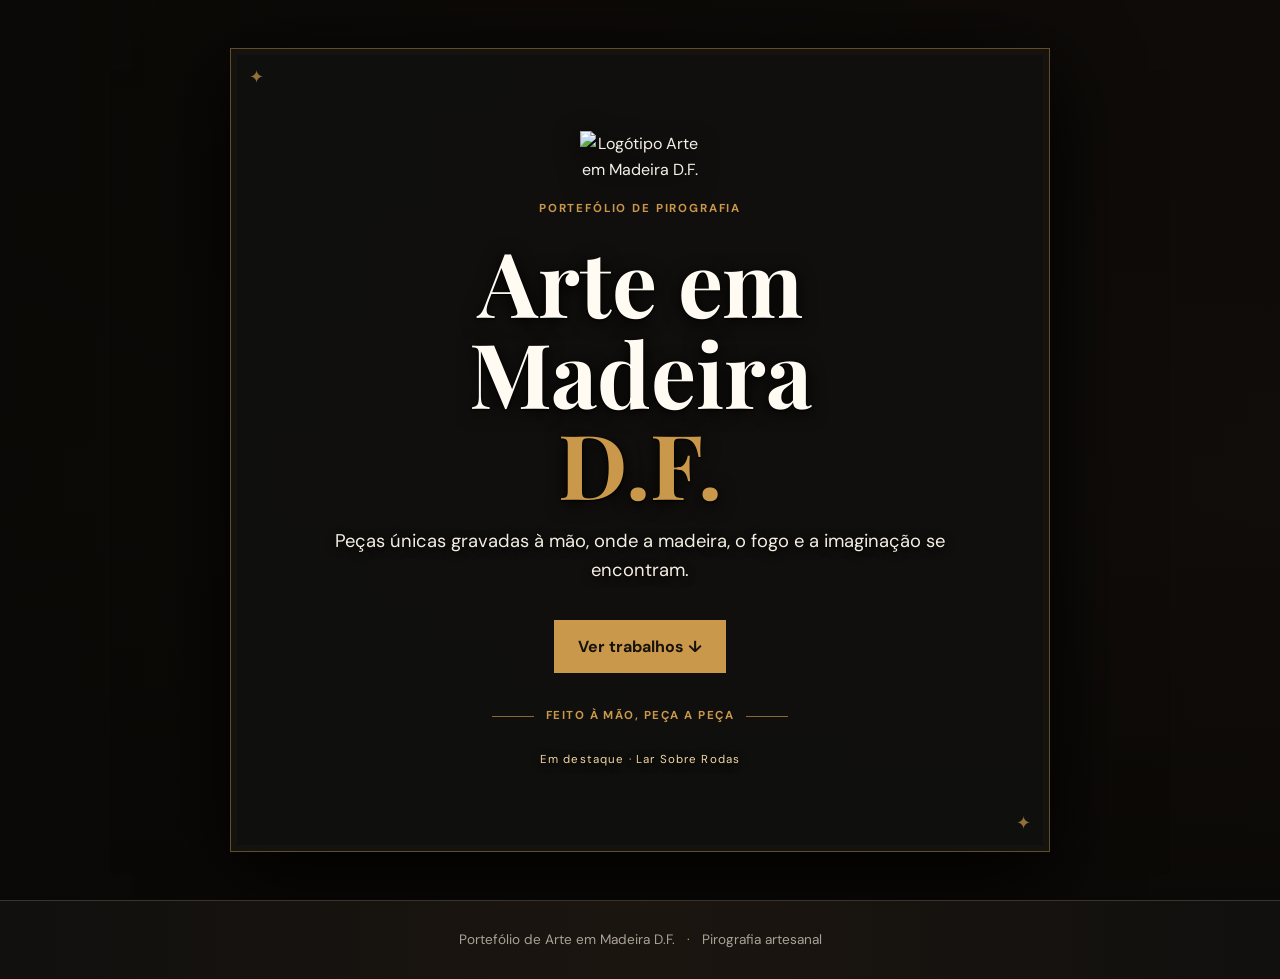
==== commit 5a31feb4: "Remove colagem section and update script version Removed the dynamic selection of works section and " ====
--- a/index.html
+++ b/index.html
@@ -11,6 +11,7 @@
 <body>
   <main>
     <section id="capa" aria-labelledby="titulo-capa">
+      <div class="capa-fundo" aria-hidden="true"><img id="capaFundoImg" src="quadro1.jpg" alt=""></div>
       <div class="capa-conteudo">
         <img class="logo-principal" src="logo.svg" alt="Logótipo Arte em Madeira D.F.">
         <p class="eyebrow">Portefólio de pirografia</p>
@@ -25,13 +26,7 @@
           <button data-target="colecoes" class="btn-sub" type="button">Coleções</button>
         </div>
         <div class="capa-assinatura"><span></span> Feito à mão, peça a peça <span></span></div>
-        <div id="capaColagem" class="capa-colagem" aria-label="Seleção dinâmica de trabalhos">
-          <figure class="colagem-peca peca-a"><img src="quadro1.jpg" alt="Lar Sobre Rodas"><figcaption>Memória</figcaption></figure>
-          <figure class="colagem-peca peca-b"><img src="quadro12.jpg" alt="Horizonte de Verão"><figcaption>Paisagem</figcaption></figure>
-          <figure class="colagem-peca peca-c"><img src="quadro 31.jpeg" alt="Memórias da Estação de Serpins"><figcaption>História</figcaption></figure>
-          <figure class="colagem-peca peca-d"><img src="quadro23.jpg" alt="Essência Urbana"><figcaption>Traço</figcaption></figure>
-        </div>
-        <p class="colagem-legenda" id="colagemLegenda">Uma seleção do portefólio</p>
+        <p class="capa-legenda" id="capaLegenda">Em destaque · Lar Sobre Rodas</p>
       </div>
     </section>
 
@@ -99,6 +94,6 @@
     </div>
   </div>
   <footer class="rodape">Portefólio de Arte em Madeira D.F. <span>·</span> Pirografia artesanal</footer>
-  <script src="script.js"></script>
+  <script src="script.js?v=4"></script>
 </body>
 </html>
--- a/style.css
+++ b/style.css
@@ -1,4 +1,4 @@
-import url('https://fonts.googleapis.com/css2?family=DM+Sans:wght@400;500;700&family=Playfair+Display:wght@600;700&display=swap');
+@import url('https://fonts.googleapis.com/css2?family=DM+Sans:wght@400;500;700&family=Playfair+Display:wght@600;700&display=swap');
 
 :root { --bg:#11100e; --panel:#1b1916; --text:#f5f0e8; --muted:#aaa298; --accent:#c9984b; --line:#3a342d; --wood:#704b2d; }
 * { margin:0; padding:0; box-sizing:border-box; }
@@ -8,10 +8,13 @@
 button:focus-visible { outline:3px solid var(--accent); outline-offset:4px; }
 .hidden { display:none !important; }
 
-#capa { min-height:100svh; display:grid; place-items:center; padding:32px 20px; position:relative; overflow:hidden; background:radial-gradient(circle at 80% 20%,rgba(201,152,75,.15),transparent 35%),linear-gradient(135deg,#15120f,#090909); }
-#capa::before { content:""; position:absolute; inset:0; opacity:.12; background-image:linear-gradient(45deg,transparent 45%,#c9984b 46%,transparent 48%); background-size:44px 44px; pointer-events:none; }
-#capa::after { content:""; position:absolute; right:-8%; bottom:-16%; width:min(620px,75vw); aspect-ratio:1; background:url("logo.svg") center/contain no-repeat; opacity:.075; filter:sepia(1) saturate(.7); transform:rotate(-9deg); pointer-events:none; }
-.capa-conteudo { position:relative; z-index:1; width:min(720px,100%); padding:clamp(32px,7vw,76px); border:1px solid rgba(201,152,75,.45); background:rgba(17,16,14,.88); box-shadow:0 22px 80px #000, inset 0 0 0 6px rgba(201,152,75,.035); text-align:center; }
+#capa { min-height:100svh; display:grid; place-items:center; padding:32px 20px; position:relative; overflow:hidden; background:#17120e; }
+#capa::before { content:""; position:absolute; z-index:1; inset:0; background:linear-gradient(90deg,rgba(10,8,6,.9) 0%,rgba(10,8,6,.72) 42%,rgba(10,8,6,.55) 100%),linear-gradient(0deg,rgba(10,8,6,.75),transparent 45%,rgba(10,8,6,.35)); pointer-events:none; }
+#capa::after { content:""; position:absolute; z-index:1; inset:0; opacity:.06; background:url("logo.svg") right -8% bottom -18%/min(650px,70vw) auto no-repeat; filter:sepia(1) saturate(.6); pointer-events:none; }
+.capa-fundo { position:absolute; inset:0; z-index:0; overflow:hidden; background:#17120e; }
+.capa-fundo img { display:block; width:100%; height:100%; object-fit:cover; object-position:center; opacity:.92; filter:saturate(.82) contrast(1.05); transition:opacity .8s ease,transform 8s ease; transform:scale(1.04); }
+.capa-fundo img.trocando { opacity:0; transform:scale(1.09); }
+.capa-conteudo { position:relative; z-index:2; width:min(820px,100%); padding:clamp(38px,7vw,82px); border:1px solid rgba(201,152,75,.45); background:rgba(17,16,14,.88); box-shadow:0 22px 80px #000, inset 0 0 0 6px rgba(201,152,75,.035); text-align:center; }
 .capa-conteudo::before,.capa-conteudo::after { content:"✦"; position:absolute; color:var(--accent); opacity:.7; font-size:1.1rem; }
 .capa-conteudo::before { top:14px; left:18px; }
 .capa-conteudo::after { right:18px; bottom:14px; }
@@ -19,9 +22,9 @@
 .logo-header { width:48px; height:48px; object-fit:contain; flex:0 0 48px; padding:5px; border:1px solid rgba(201,152,75,.35); }
 .marca-header { display:flex; align-items:center; gap:16px; }
 .eyebrow { color:var(--accent); font-size:.72rem; font-weight:700; letter-spacing:.16em; text-transform:uppercase; }
-.titulo-capa { margin:16px 0 18px; font-family:'Playfair Display',Georgia,serif; font-size:clamp(2.7rem,7vw,5.7rem); line-height:1.02; font-weight:700; }
+.titulo-capa { margin:16px 0 18px; color:#fffaf2; font-family:'Playfair Display',Georgia,serif; font-size:clamp(2.7rem,7vw,5.7rem); line-height:1.02; font-weight:700; text-shadow:0 3px 18px #000,0 1px 2px #000; }
 .titulo-capa span { display:block; color:var(--accent); }
-.texto { max-width:570px; margin:0 auto; color:var(--muted); font-size:clamp(1rem,2vw,1.15rem); }
+.texto { max-width:620px; margin:0 auto; color:#f4ede2; font-size:clamp(1rem,2vw,1.15rem); text-shadow:0 2px 10px #000; }
 .capa-botoes { margin-top:34px; }
 .capa-botoes button,.btn-sub,.voltar-menu,.nav-btn,.close,.tab { border:0; cursor:pointer; transition:.2s ease; }
 .capa-botoes button { padding:14px 24px; background:var(--accent); color:#17120c; font-weight:700; }
@@ -37,7 +40,7 @@
 .peca-b { top:0; left:29%; z-index:2; transform:rotate(3deg); }
 .peca-c { top:17px; right:27%; z-index:1; transform:rotate(-3deg); }
 .peca-d { top:4px; right:4%; transform:rotate(8deg); }
-.colagem-legenda { margin-top:4px; color:var(--muted); font-size:.72rem; letter-spacing:.06em; text-align:center; }
+.capa-legenda { margin-top:25px; color:#f3d6a4; font-size:.72rem; letter-spacing:.1em; text-align:center; text-shadow:0 2px 8px #000; }
 .colagem-peca.trocando { opacity:.18; transform:scale(.94) rotate(0deg); }
 .peca-a.trocando { transform:scale(.94) rotate(-7deg); }
 .peca-b.trocando { transform:scale(.94) rotate(3deg); }
